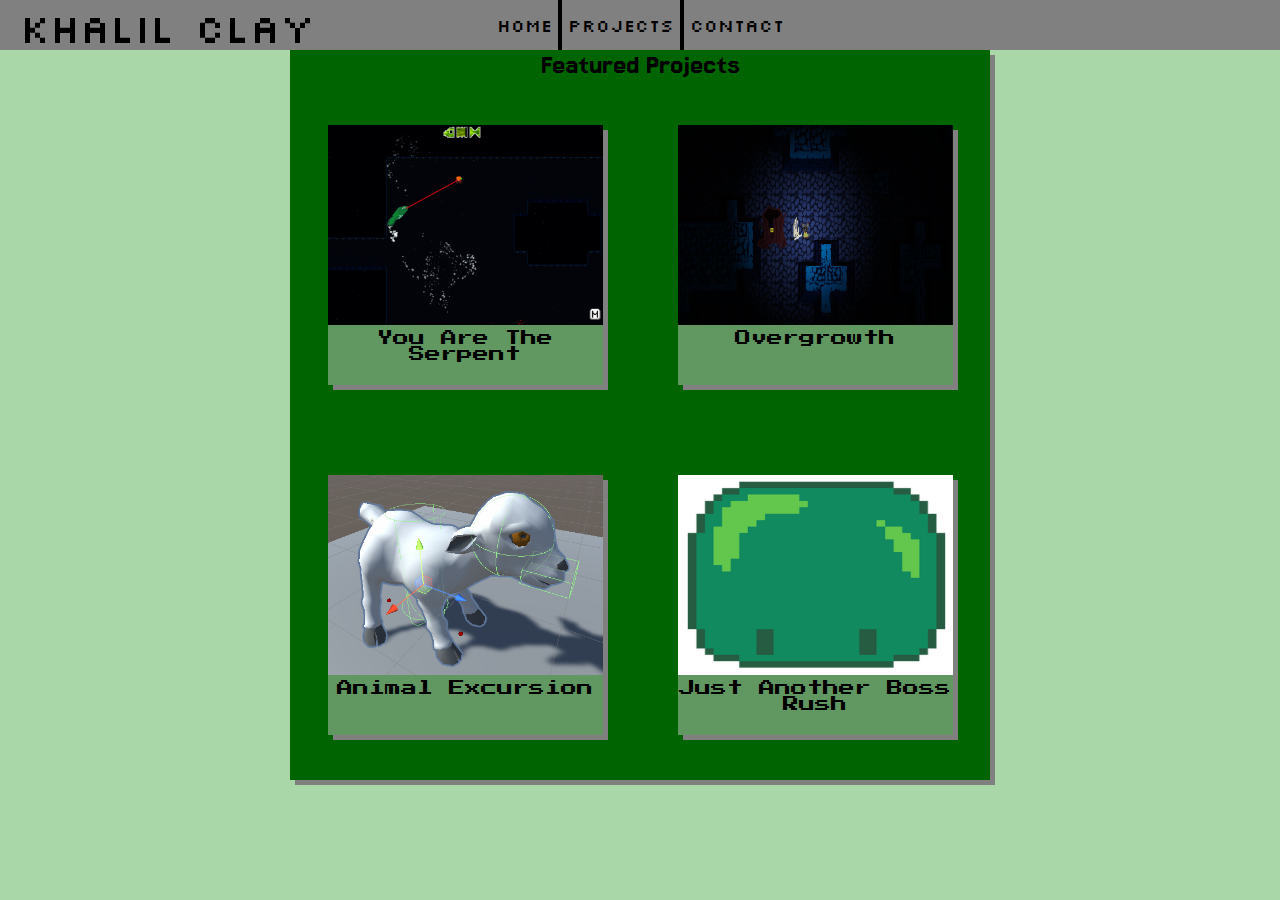
==== index.html @ 340beb4a "Rename MainPage.html to index.html" ====
<!DOCTYPE html>
<html>
    <head>
        
        <!--Page Links-->
        <link rel="stylesheet" href="styles/all-page-header.css">
        <link rel="stylesheet" href="styles/main-page-body.css">
        

        <!--Font Links-->
        <link rel="preconnect" href="https://fonts.googleapis.com">
        <link rel="preconnect" href="https://fonts.gstatic.com" crossorigin>
        <link href="https://fonts.googleapis.com/css2?family=Bitter:ital,wght@0,100..900;1,100..900&family=Jersey+15&family=Press+Start+2P&family=Silkscreen:wght@400;700&display=swap" rel="stylesheet">


        <title>Khalil Clay</title>
        
        <div class="title">
            <h1>Khalil Clay</h1>
            
        </div>
        <nav class="toolbar">
            
            
            <button class="home-button" onclick="document.location='MainPage.html'">
                
                Home
                
                
            </button>
            <button class="projects-button" onclick="document.location='ProjectsPage.html'">
                
                Projects
                
            </button>
            <button class="contact-button" onclick="document.location='ContactPage.html'">
                Contact
            </button>
        </nav>
        
        
    </head>
    <body>
        
        <div>
            <div class="body-header">
                <h2>Featured Projects</h2>
            </div>
            
            <div class="featured-content-section">
                <div class="content-block" onclick="document.location='YATS.html'">
                    
                        <div class="thumbnail">
                            <img src="images/YATS-icon.webp" alt="">
                            <!--link tag goes here-->
                        </div>
                        <div class="project-title">
                            You Are The Serpent
                        </div>
                    
                </div>
                <div class="content-block" onclick="document.location='Overgrowth.html'">
                    
                        <div class="thumbnail">
                            <img src="images/overgrowth-attack.png" alt="">
                            <!--link tag goes here-->
                        </div>
                        <div class="project-title">
                            Overgrowth
                        </div>
                    
                </div>
                <div class="content-block" onclick="document.location='AnimalExcursion-Page.html'">
                    
                        <div class="thumbnail">
                            <img src="images/AE-Thumbnail.webp" alt="">
                            <!--link tag goes here-->
                        </div>
                        <div class="project-title">
                            Animal Excursion
                        </div>
                    
                </div>
                <div class="content-block" onclick="document.location='JABR.html'">
                    
                        <div class="thumbnail">
                            <img src="images/JABR-icon.webp" alt="">
                            <!--link tag goes here-->
                        </div>
                        <div class="project-title">
                            Just Another Boss Rush
                        </div>
                    
                </div>
            </div>
        </div>
    </body>
</html>
---- styles/all-page-header.css ----
.title{
    display: block;
    text-align: left;
    position: fixed;
    top: 2px;
    left: 20px;
    z-index: 101;
    

}
.title h1 {
    font-family: 'Silkscreen';
    font-weight: 400;
    margin-top: 0;
}

button {
    font-family: 'Silkscreen';
    font-weight: 400;
    font-size: 18px;
}


.toolbar {
    display: flex;
    background-color: grey;
    width: auto;
    height: 50px;
    top: 0;
    flex-direction: row;
    justify-content: center;
    position: fixed;
    left: 0px;
    right: 0px;
    
    z-index: 100;
}



.home-button {
    margin: 0;
    background-color: grey;
    
    border-color: black;
    border-style: solid;
    border-left: 0;
    border-top: 0;
    border-bottom: 0;
    right: 0;
    cursor: pointer;
    
    transition-duration: 0.15s;
    white-space: nowrap;
}

.home-button:hover {
    background-color: rgb(145, 145, 145);
}

.projects-button {
    margin: 0;
    background-color: grey;
    border-color: black;
    border-style: solid;
    
    border-top: 0;
    border-bottom: 0;
    cursor: pointer;
    
    transition-duration: 0.15s;
    white-space: nowrap;
}

.projects-button:hover {
    background-color: rgb(145, 145, 145);
}

.contact-button {
    margin: 0;
    background-color: grey;
    
    border-color: black;
    border-style: solid;
    border-right: 0;
    border-top: 0;
    border-bottom: 0;
    right: 0;
    cursor: pointer;
    
    transition-duration: 0.15s;
    white-space: nowrap;
}

.contact-button:hover {
    background-color: rgb(145, 145, 145);
}
---- styles/main-page-body.css ----
body {
    background-color: rgb(170, 215, 167);
    margin: 0;
    padding: 0;
    align-items: center;
    justify-items: center;
    font-size: 20px;
}

.body-header {
    background-color: darkgreen;
    
    top: 100px;
    
    margin: auto;
    margin-top: 48px;
    margin-bottom: 0;
    width: 700px;
    justify-items: center;
    box-shadow: 5px 5px gray;
}

.body-header h2{
    font-family: 'Jersey 15';
    font-weight: 400;
}

.body-header h2 {
    top: 200px;
    
    margin: 0;
    margin-top: 50px;
}

.featured-content-section {
    display: grid;
    background-color: darkgreen;
    margin-top: 38px;
    margin: auto;
    height: 700px;
    width: 700px;
    
    grid-template-columns: 1fr 1fr;
    justify-items: center;
    box-shadow: 5px 5px gray;
}

.thumbnail img {
    height: 200px;
    width: 275px;
    opacity: 1.0;
}
.thumbnail {
    opacity: 1.0;
}
.content-block {
    background-color: rgba(214, 214, 214,0.45);
    margin: auto;
    opacity: 1.0;
    width: 275px;
    height: 260px;
    cursor: pointer;
    box-shadow: 5px 5px gray;
    transition: 0.5s;
}


.content-block:hover {
    opacity: 0.5;
}

.project-title {
    font-family: 'Press Start 2P';
    font-weight: 400;
    font-size: medium;
    text-align: center;
}
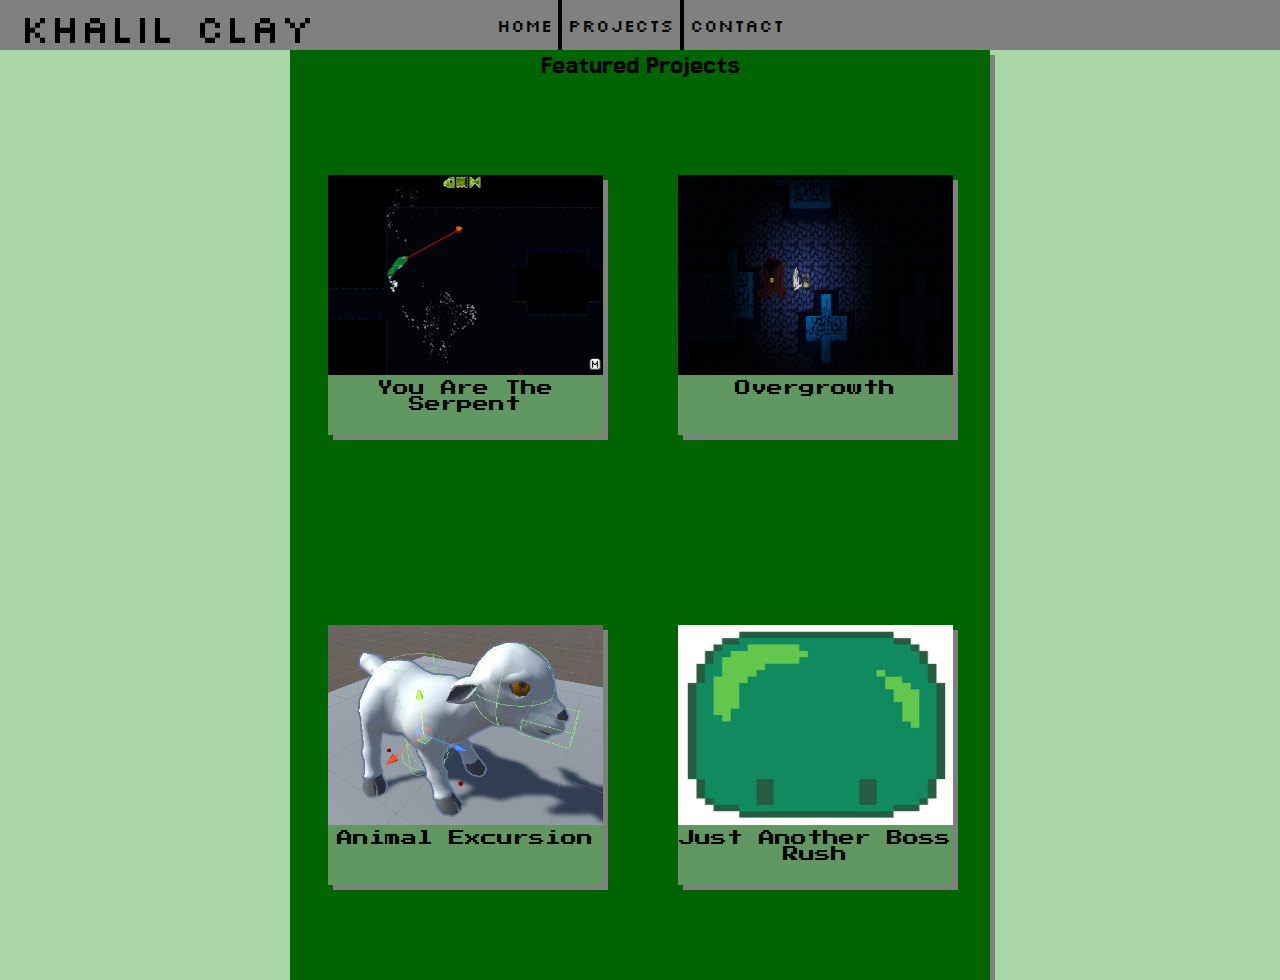
==== commit 9027027f: "Resized main page for mobile" ====
--- a/index.html
+++ b/index.html
@@ -22,7 +22,7 @@
         <nav class="toolbar">
             
             
-            <button class="home-button" onclick="document.location='MainPage.html'">
+            <button class="home-button" onclick="document.location='index.html'">
                 
                 Home
                 
@@ -42,7 +42,7 @@
     </head>
     <body>
         
-        <div>
+        <div class = "main-body-container">
             <div class="body-header">
                 <h2>Featured Projects</h2>
             </div>
--- a/styles/main-page-body.css
+++ b/styles/main-page-body.css
@@ -8,6 +8,7 @@
 }
 
 .body-header {
+    display: block;
     background-color: darkgreen;
     
     top: 100px;
@@ -15,7 +16,9 @@
     margin: auto;
     margin-top: 48px;
     margin-bottom: 0;
+    
     width: 700px;
+    
     justify-items: center;
     box-shadow: 5px 5px gray;
 }
@@ -37,19 +40,87 @@
     background-color: darkgreen;
     margin-top: 38px;
     margin: auto;
-    height: 700px;
-    width: 700px;
-    
-    grid-template-columns: 1fr 1fr;
+
     justify-items: center;
     box-shadow: 5px 5px gray;
 }
+.main-body-container {
+    
+    margin-left: 200px;
+    margin-right: 200px;
+    
+}
+@media (min-height: 1501px) {
+    .featured-content-section {
+        height: 2000px;
+        width: 700px;
+        grid-template-columns: 1fr;
+        
+    }
 
-.thumbnail img {
-    height: 200px;
-    width: 275px;
-    opacity: 1.0;
+    .content-block {
+        width: 475px;
+        height: 460px;
+        margin-bottom: 28px;
+        
+    }
+
+    .thumbnail {
+        justify-items: center;
+        height: 375px;
+        width: 1fr;
+    }
+
+    .thumbnail img {
+        
+        height: 375px;
+        width: 475px;
+    }
+    .project-title {
+        font-family: 'Press Start 2P';
+        font-weight: 400;
+        font-size: 35px;
+        text-align: center;
+        height: 40px;
+    }
 }
+
+@media (max-height: 1500px){
+    body {
+        height: 900px;
+    }
+    
+    .featured-content-section {
+        height: 900px;
+        width: 700px;
+        grid-template-columns: 1fr 1fr;
+    }
+
+    
+
+    .content-block {
+        width: 275px;
+        height: 260px;
+        
+    }
+
+    .thumbnail img {
+        height: 200px;
+        width: 275px;
+        opacity: 1.0;
+    }
+
+    .project-title {
+        font-family: 'Press Start 2P';
+        font-weight: 400;
+        font-size: medium;
+        text-align: center;
+        height: 20px;
+    }
+
+}
+
+
 .thumbnail {
     opacity: 1.0;
 }
@@ -57,21 +128,15 @@
     background-color: rgba(214, 214, 214,0.45);
     margin: auto;
     opacity: 1.0;
-    width: 275px;
-    height: 260px;
+    grid-template-rows: 1fr 20px;
     cursor: pointer;
     box-shadow: 5px 5px gray;
     transition: 0.5s;
 }
 
 
+
 .content-block:hover {
     opacity: 0.5;
 }
 
-.project-title {
-    font-family: 'Press Start 2P';
-    font-weight: 400;
-    font-size: medium;
-    text-align: center;
-}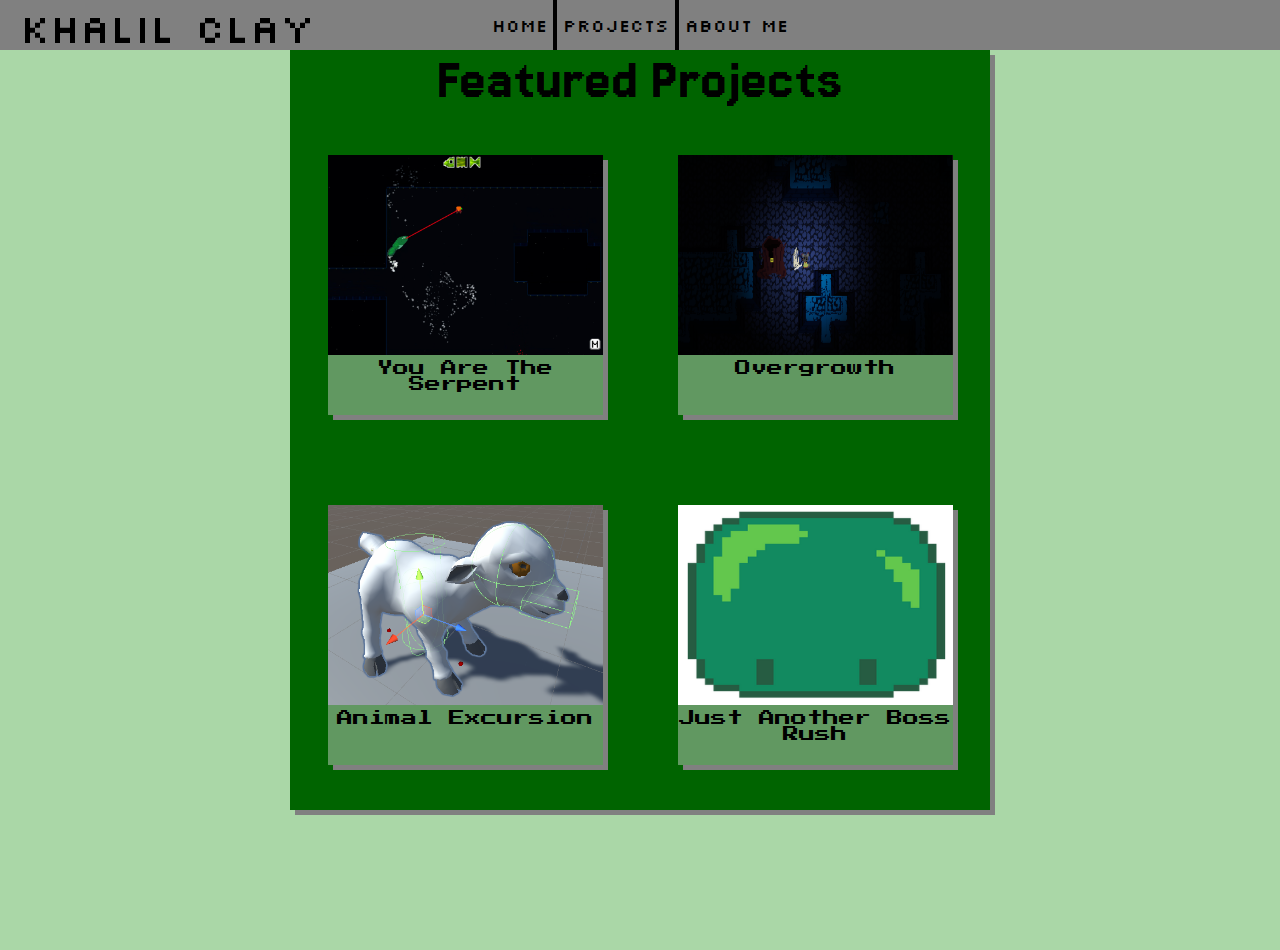
==== commit 2675e7b2: "Fixed About Me Image" ====
--- a/index.html
+++ b/index.html
@@ -34,7 +34,7 @@
                 
             </button>
             <button class="contact-button" onclick="document.location='ContactPage.html'">
-                Contact
+                About Me
             </button>
         </nav>
         
--- a/styles/main-page-body.css
+++ b/styles/main-page-body.css
@@ -26,21 +26,21 @@
 .body-header h2{
     font-family: 'Jersey 15';
     font-weight: 400;
+    top: 200px;
+    font-size: 60px;
+    margin: 0;
+    margin-top: 50px;
+    
 }
 
-.body-header h2 {
-    top: 200px;
-    
-    margin: 0;
-    margin-top: 50px;
-}
+
 
 .featured-content-section {
     display: grid;
     background-color: darkgreen;
     margin-top: 38px;
     margin: auto;
-
+    
     justify-items: center;
     box-shadow: 5px 5px gray;
 }
@@ -91,7 +91,7 @@
     }
     
     .featured-content-section {
-        height: 900px;
+        height: 700px;
         width: 700px;
         grid-template-columns: 1fr 1fr;
     }
